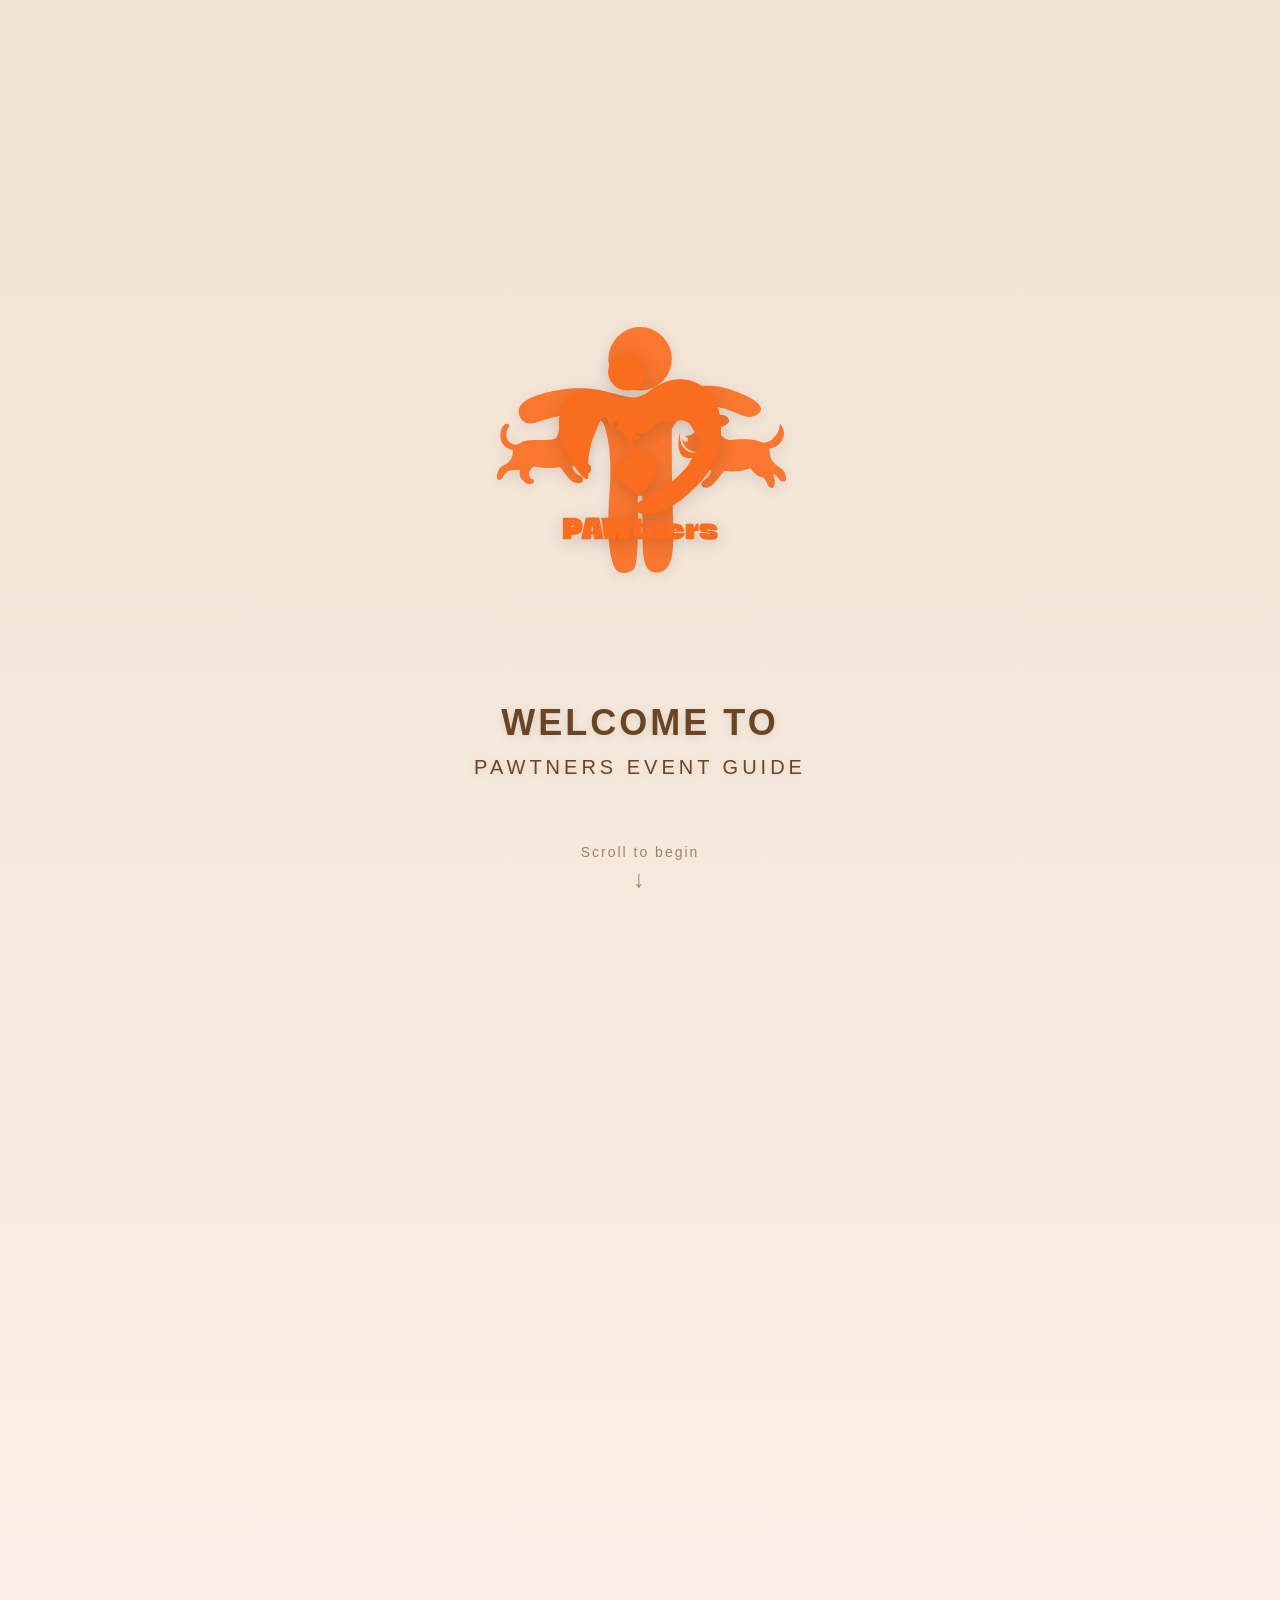
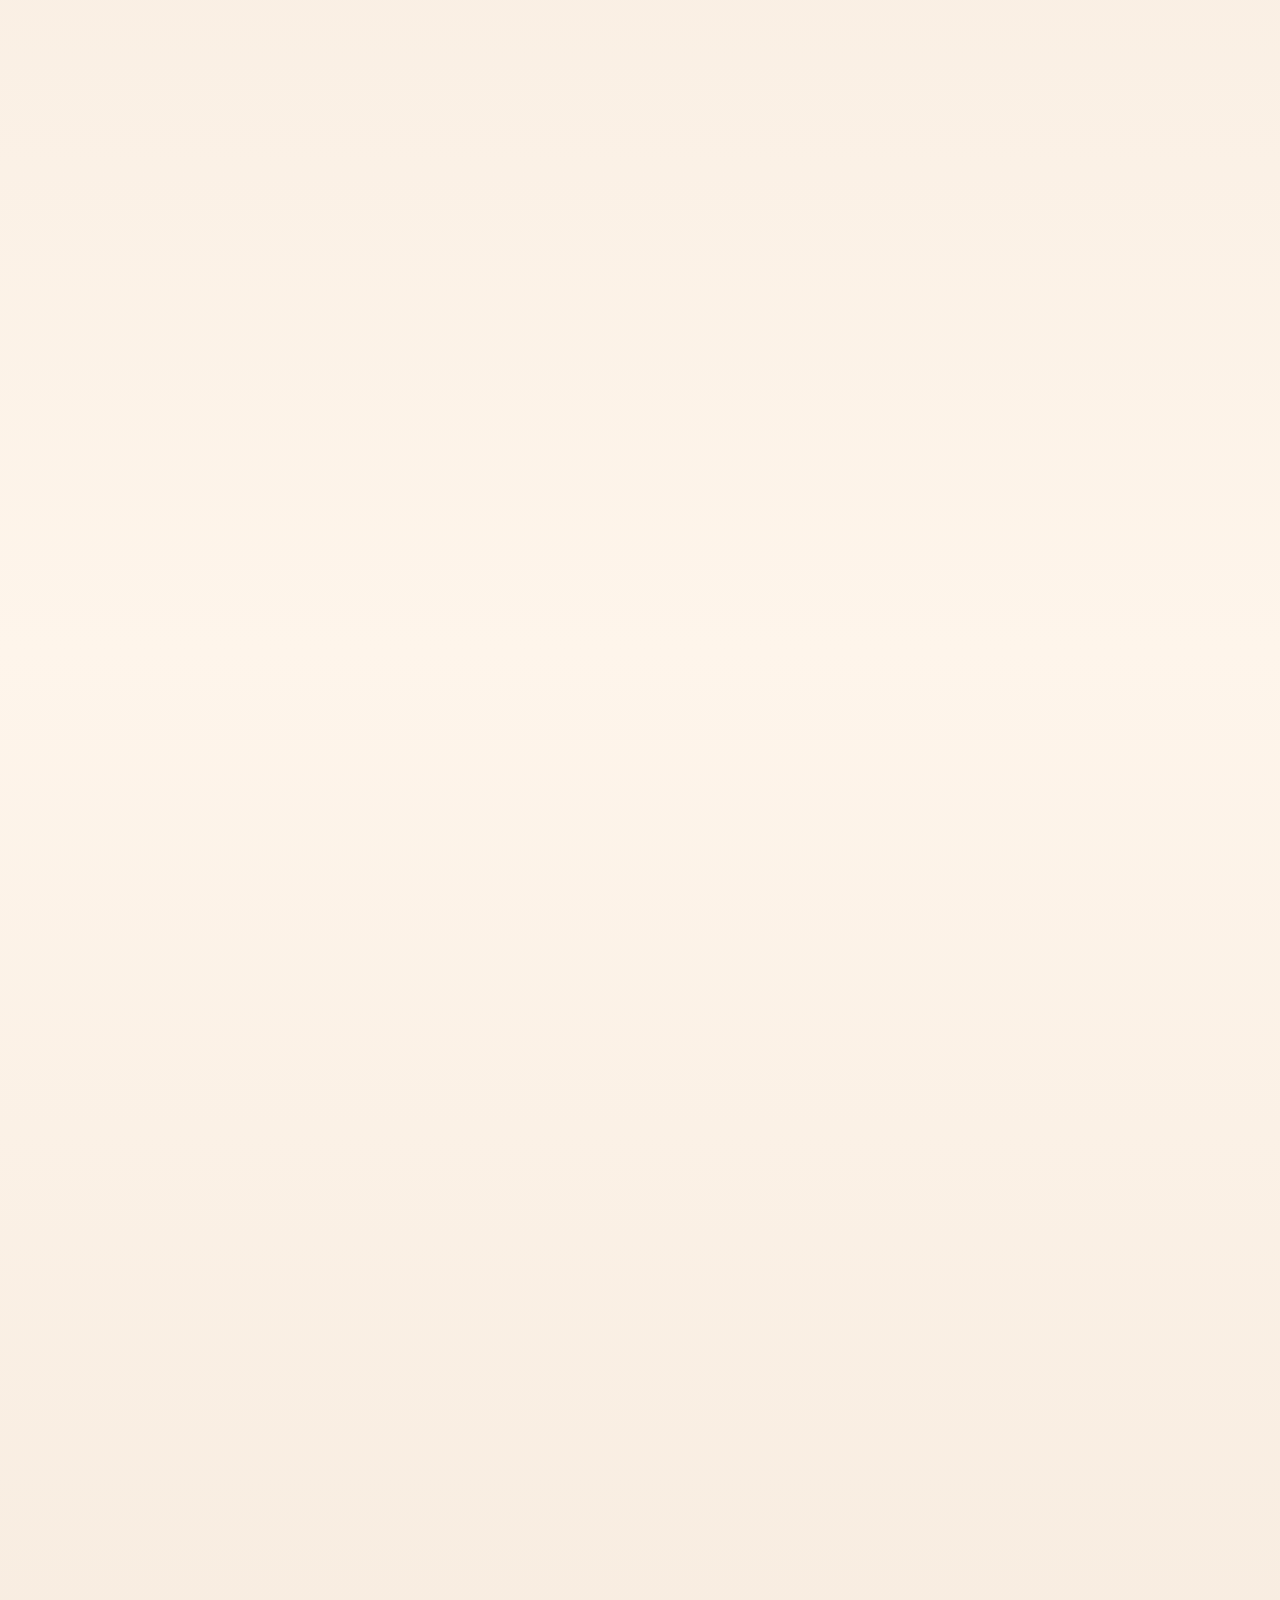
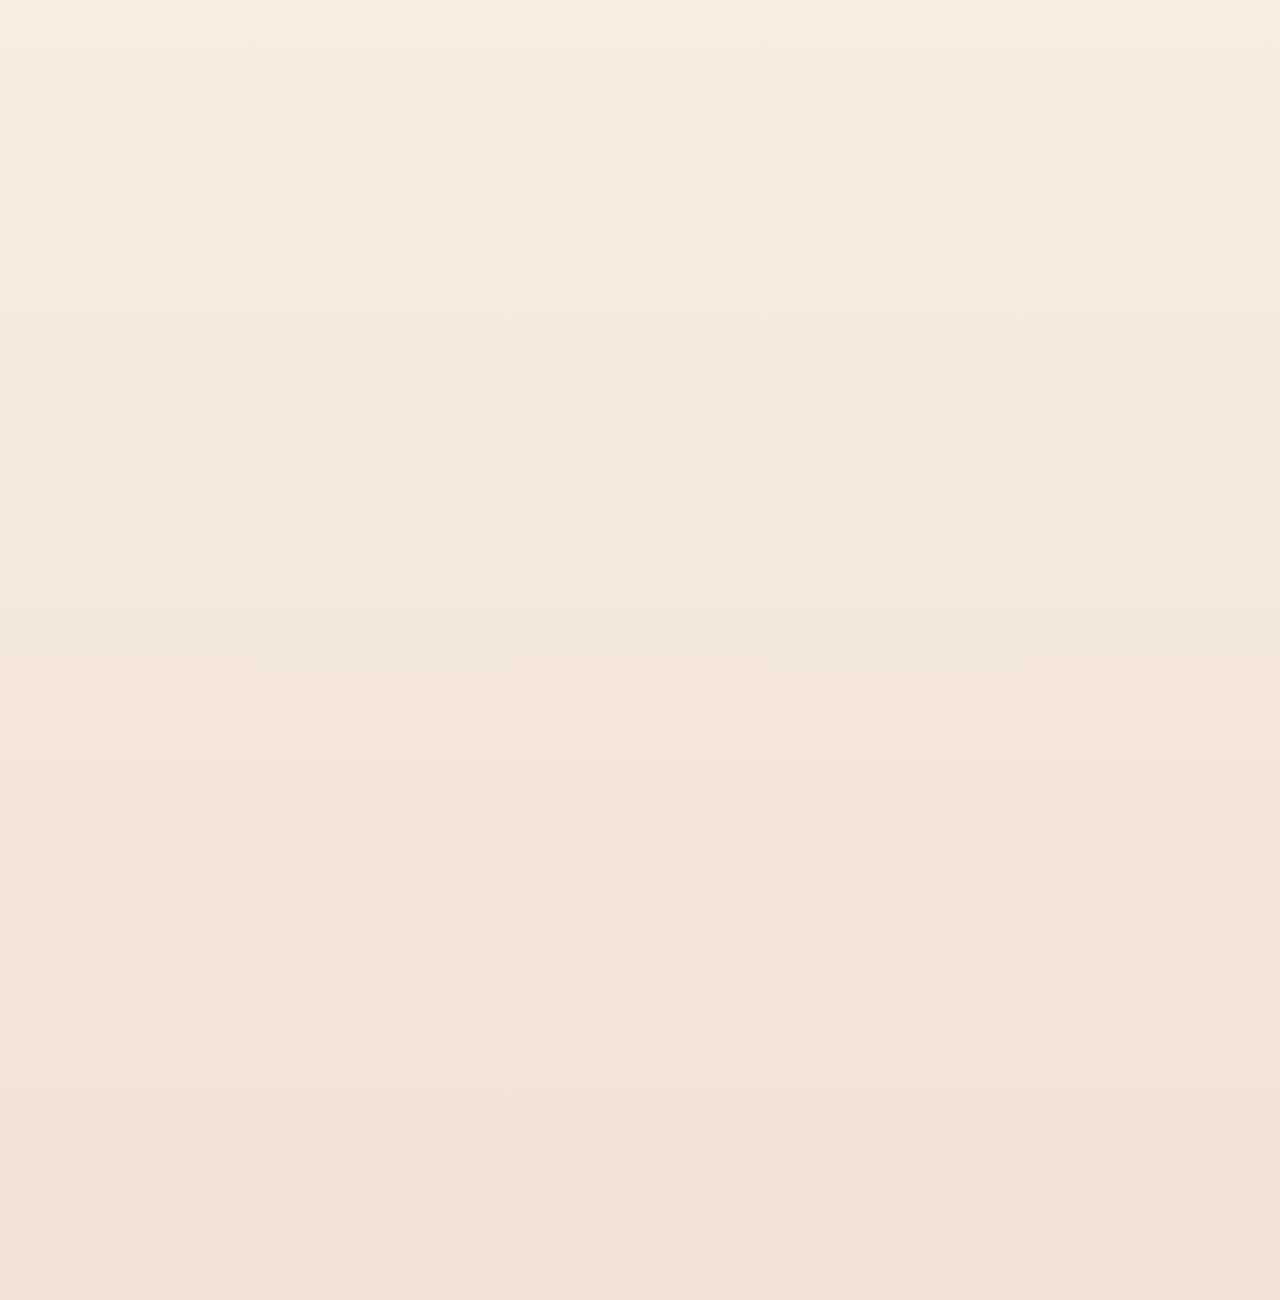
==== index.html @ 687b1f7e "initial commit" ====
<!DOCTYPE html>
<html lang="en">
<head>
<meta charset="UTF-8">
<meta name="viewport" content="width=device-width, initial-scale=1.0">
<title>Pawtners Animation</title>

<style>
    * {
        margin: 0;
        padding: 0;
        box-sizing: border-box;
    }

    body {
        height: 500vh;
        background: linear-gradient(to bottom, #f0e2d4 0%, #fef5eb 50%, #f0e2d4 100%);
        overflow-x: hidden;
        font-family: 'Arial', sans-serif;
    }

    .stage {
        position: fixed;
        top: 0;
        left: 0;
        width: 100%;
        height: 100vh;
        display: flex;
        align-items: center;
        justify-content: center;
        pointer-events: none;
    }

    .scene {
        position: relative;
        width: 100vw;
        height: 100vh;
    }

    .scene img {
        position: absolute;
        transition: all 0.3s ease-out;
        opacity: 0;
        filter: drop-shadow(0 4px 8px rgba(0,0,0,0.1));
    }

    /* Human standing */
    #humanStanding {
        width: 250px;
        left: 50%;
        top: 50%;
        transform: translate(-50%, -50%);
    }

    /* Human hugging */
    #humanHug {
        width: 250px;
        left: 50%;
        top: 50%;
        transform: translate(-50%, -50%);
    }

    /* Cat enters from left edge of screen */
    #cat {
        width: 110px;
        left: 20px;
        top: 50%;
        transform: translateY(-50%);
    }

    /* Dog enters from right edge of screen */
    #dog {
        width: 110px;
        right: 20px;
        top: 50%;
        transform: translateY(-50%);
    }

    /* Final logo */
    #logo {
        width: 300px;
        left: 50%;
        top: 50%;
        transform: translate(-50%, -50%) scale(0.3);
        opacity: 0;
        filter: drop-shadow(0 8px 16px rgba(0,0,0,0.15));
    }

    /* Welcome text */
    #welcomeText {
        position: absolute;
        left: 50%;
        top: 78%;
        transform: translateX(-50%) translateY(20px);
        text-align: center;
        opacity: 0;
        color: #6b4423;
        font-size: 36px;
        font-weight: bold;
        text-transform: uppercase;
        letter-spacing: 3px;
        white-space: nowrap;
        filter: drop-shadow(0 2px 4px rgba(0,0,0,0.1));
    }

    #welcomeText .subtitle {
        display: block;
        font-size: 20px;
        font-weight: normal;
        margin-top: 12px;
        letter-spacing: 4px;
        opacity: 0;
        transition: opacity 0.6s ease;
    }

    /* Scroll hint */
    .scroll-hint {
        position: fixed;
        bottom: 7px;
        left: 50%;
        transform: translateX(-50%);
        color: #a0826d;
        font-size: 14px;
        text-align: center;
        opacity: 0;
        animation: fadeInOut 3s ease-in-out infinite;
        pointer-events: none;
        letter-spacing: 2px;
    }

    .scroll-hint::after {
        content: '↓';
        display: block;
        font-size: 24px;
        margin-top: 5px;
        animation: bounce 2s ease-in-out infinite;
    }

    @keyframes fadeInOut {
        0%, 100% { opacity: 0; }
        50% { opacity: 0.6; }
    }

    @keyframes bounce {
        0%, 100% { transform: translateY(0); }
        50% { transform: translateY(-10px); }
    }
</style>
</head>

<body>

<div class="stage">
    <div class="scene">
        <img id="cat" src="cat-02.svg" alt="Cat">
        <img id="dog" src="dog-03.svg" alt="Dog">
        <img id="humanStanding" src="human-standing-05.svg" alt="Human standing">
        <img id="humanHug" src="human-open-arms-04.svg" alt="Human with open arms">
        <img id="logo" src="logo-heart.svg" alt="Logo">
        <div id="welcomeText">
            Welcome to
            <span class="subtitle">PAWtners Event Guide</span>
        </div>
    </div>
</div>

<div class="scroll-hint">Scroll to begin</div>

<script>
const cat = document.getElementById("cat");
const dog = document.getElementById("dog");
const humanStanding = document.getElementById("humanStanding");
const humanHug = document.getElementById("humanHug");
const logo = document.getElementById("logo");
const welcomeText = document.getElementById("welcomeText");
const subtitle = welcomeText.querySelector('.subtitle');
const scrollHint = document.querySelector('.scroll-hint');

// Smooth easing functions
function easeOutQuart(t) {
    return 1 - Math.pow(1 - t, 4);
}

function easeInOutCubic(t) {
    return t < 0.5 ? 4 * t * t * t : 1 - Math.pow(-2 * t + 2, 3) / 2;
}

function easeOutCubic(t) {
    return 1 - Math.pow(1 - t, 3);
}

function animate() {
    const totalScroll = document.body.scrollHeight - window.innerHeight;
    const scroll = window.scrollY / totalScroll;
    const p = Math.min(scroll * 100, 100);

    // Hide scroll hint after scrolling starts
    if (p > 2) {
        scrollHint.style.opacity = '0';
    } else {
        scrollHint.style.opacity = '1';
    }

    /* Phase 1 — Human appears with gentle fade (0–15%) */
    if (p <= 15) {
        let t = easeInOutCubic(p / 15);
        humanStanding.style.opacity = t;
        humanStanding.style.transform = `translate(-50%, -50%) scale(${0.8 + (t * 0.2)})`;
    }

    /* Phase 2 — Human stays standing, pets appear and start running (15–25%) */
    if (p >= 15 && p <= 25) {
        let t = easeOutCubic((p - 15) / 10);
        let fadeT = Math.min((p - 15) / 4, 1);

        humanStanding.style.opacity = 1;
        humanStanding.style.transform = 'translate(-50%, -50%) scale(1)';
        
        cat.style.opacity = fadeT;
        dog.style.opacity = fadeT;

        // Calculate center position
        let centerX = window.innerWidth / 2;
        
        // Pets start at screen edges and begin moving
        let catStartPos = 20;
        let dogStartPos = 20;
        
        let catTargetPos = centerX - 150;
        let dogTargetPos = centerX - 150;
        
        let catPos = catStartPos + (t * (catTargetPos - catStartPos) * 0.3); // Move 30% of the way
        let dogPos = dogStartPos + (t * (dogTargetPos - dogStartPos) * 0.3);
        
        cat.style.left = `${catPos}px`;
        dog.style.right = `${dogPos}px`;
    }

    /* Phase 3 — Human transitions to hug pose while pets continue (25–35%) */
    if (p >= 25 && p <= 35) {
        let hugT = easeInOutCubic((p - 25) / 10);
        let moveT = easeOutCubic((p - 15) / 20); // Continue from phase 2

        // Human crossfades to hug pose
        humanStanding.style.opacity = 1 - hugT;
        humanHug.style.opacity = hugT;
        humanHug.style.transform = `translate(-50%, -50%) scale(${0.95 + (hugT * 0.05)})`;
        
        cat.style.opacity = 1;
        dog.style.opacity = 1;

        // Calculate center position
        let centerX = window.innerWidth / 2;
        
        let catStartPos = 20;
        let dogStartPos = 20;
        
        let catTargetPos = centerX - 150;
        let dogTargetPos = centerX - 150;
        
        let catPos = catStartPos + (moveT * (catTargetPos - catStartPos) * 0.7);
        let dogPos = dogStartPos + (moveT * (dogTargetPos - dogStartPos) * 0.7);
        
        cat.style.left = `${catPos}px`;
        dog.style.right = `${dogPos}px`;
    }

    /* Phase 4 — Pets finish reaching human (35–55%) */
    if (p >= 35 && p <= 55) {
        let t = easeOutCubic((p - 15) / 40); // Smooth completion

        humanStanding.style.opacity = 0;
        humanHug.style.opacity = 1;
        humanHug.style.transform = 'translate(-50%, -50%) scale(1)';
        
        cat.style.opacity = 1;
        dog.style.opacity = 1;

        // Calculate center position
        let centerX = window.innerWidth / 2;
        
        let catStartPos = 20;
        let dogStartPos = 20;
        
        let catTargetPos = centerX - 150;
        let dogTargetPos = centerX - 150;
        
        let catPos = catStartPos + (t * (catTargetPos - catStartPos));
        let dogPos = dogStartPos + (t * (dogTargetPos - dogStartPos));
        
        cat.style.left = `${catPos}px`;
        dog.style.right = `${dogPos}px`;
    }

    /* Phase 4 — Moment they touch, logo starts fading in (55–70%) */
    if (p >= 55 && p <= 70) {
        let centerX = window.innerWidth / 2;
        let logoT = (p - 55) / 15; // Logo fade progress
        
        humanHug.style.opacity = 1;
        cat.style.opacity = 1;
        dog.style.opacity = 1;
        cat.style.left = `${centerX - 150}px`;
        dog.style.right = `${centerX - 150}px`;
        
        // Logo begins to fade in at the exact moment they meet
        logo.style.opacity = logoT * 0.5; // Start appearing gently
        logo.style.transform = `translate(-50%, -50%) scale(${0.3 + (logoT * 0.2)})`;
    }

    /* Phase 5 — Everyone fades out as logo becomes prominent (70–88%) */
    if (p >= 70 && p <= 88) {
        let t = easeInOutCubic((p - 70) / 18);
        let centerX = window.innerWidth / 2;

        // Characters fade out
        humanHug.style.opacity = 1 - t;
        cat.style.opacity = 1 - t;
        dog.style.opacity = 1 - t;
        
        cat.style.left = `${centerX - 150}px`;
        dog.style.right = `${centerX - 150}px`;

        // Logo continues to grow and become fully visible
        logo.style.opacity = 0.5 + (t * 0.5);
        logo.style.transform = `translate(-50%, -50%) scale(${0.5 + (t * 0.5)})`;
    }

    /* Phase 6 — Logo holds (88–92%) */
    if (p >= 88 && p <= 92) {
        humanHug.style.opacity = 0;
        cat.style.opacity = 0;
        dog.style.opacity = 0;
        logo.style.opacity = 1;
        logo.style.transform = 'translate(-50%, -50%) scale(1)';
    }

    /* Phase 7 — Welcome text appears (92–98%) */
    if (p >= 92 && p <= 98) {
        let t = easeOutQuart((p - 92) / 6);

        logo.style.opacity = 1;
        welcomeText.style.opacity = t;
        welcomeText.style.transform = `translateX(-50%) translateY(${20 - (t * 20)}px)`;
        
        // Subtitle appears slightly after
        if (p >= 94) {
            let subT = Math.min((p - 94) / 4, 1);
            subtitle.style.opacity = subT;
        }
    }

    /* Phase 8 — Hold welcome screen (98–100%) */
    if (p >= 98) {
        logo.style.opacity = 1;
        welcomeText.style.opacity = 1;
        welcomeText.style.transform = 'translateX(-50%) translateY(0)';
        subtitle.style.opacity = 1;

        /* Auto redirect after reaching the end */
        if (p >= 99.8 && !window.redirectScheduled) {
            window.redirectScheduled = true;
            setTimeout(() => {
                document.body.style.transition = 'opacity 0.8s ease';
                document.body.style.opacity = '0';
                setTimeout(() => {
                    window.location.href = "main.html";
                }, 800);
            }, 3000); // Wait 3 seconds before redirect
        }
    }
}

// Smooth scroll with requestAnimationFrame
let ticking = false;
window.addEventListener("scroll", () => {
    if (!ticking) {
        window.requestAnimationFrame(() => {
            animate();
            ticking = false;
        });
        ticking = true;
    }
});

animate();
</script>

</body>
</html>
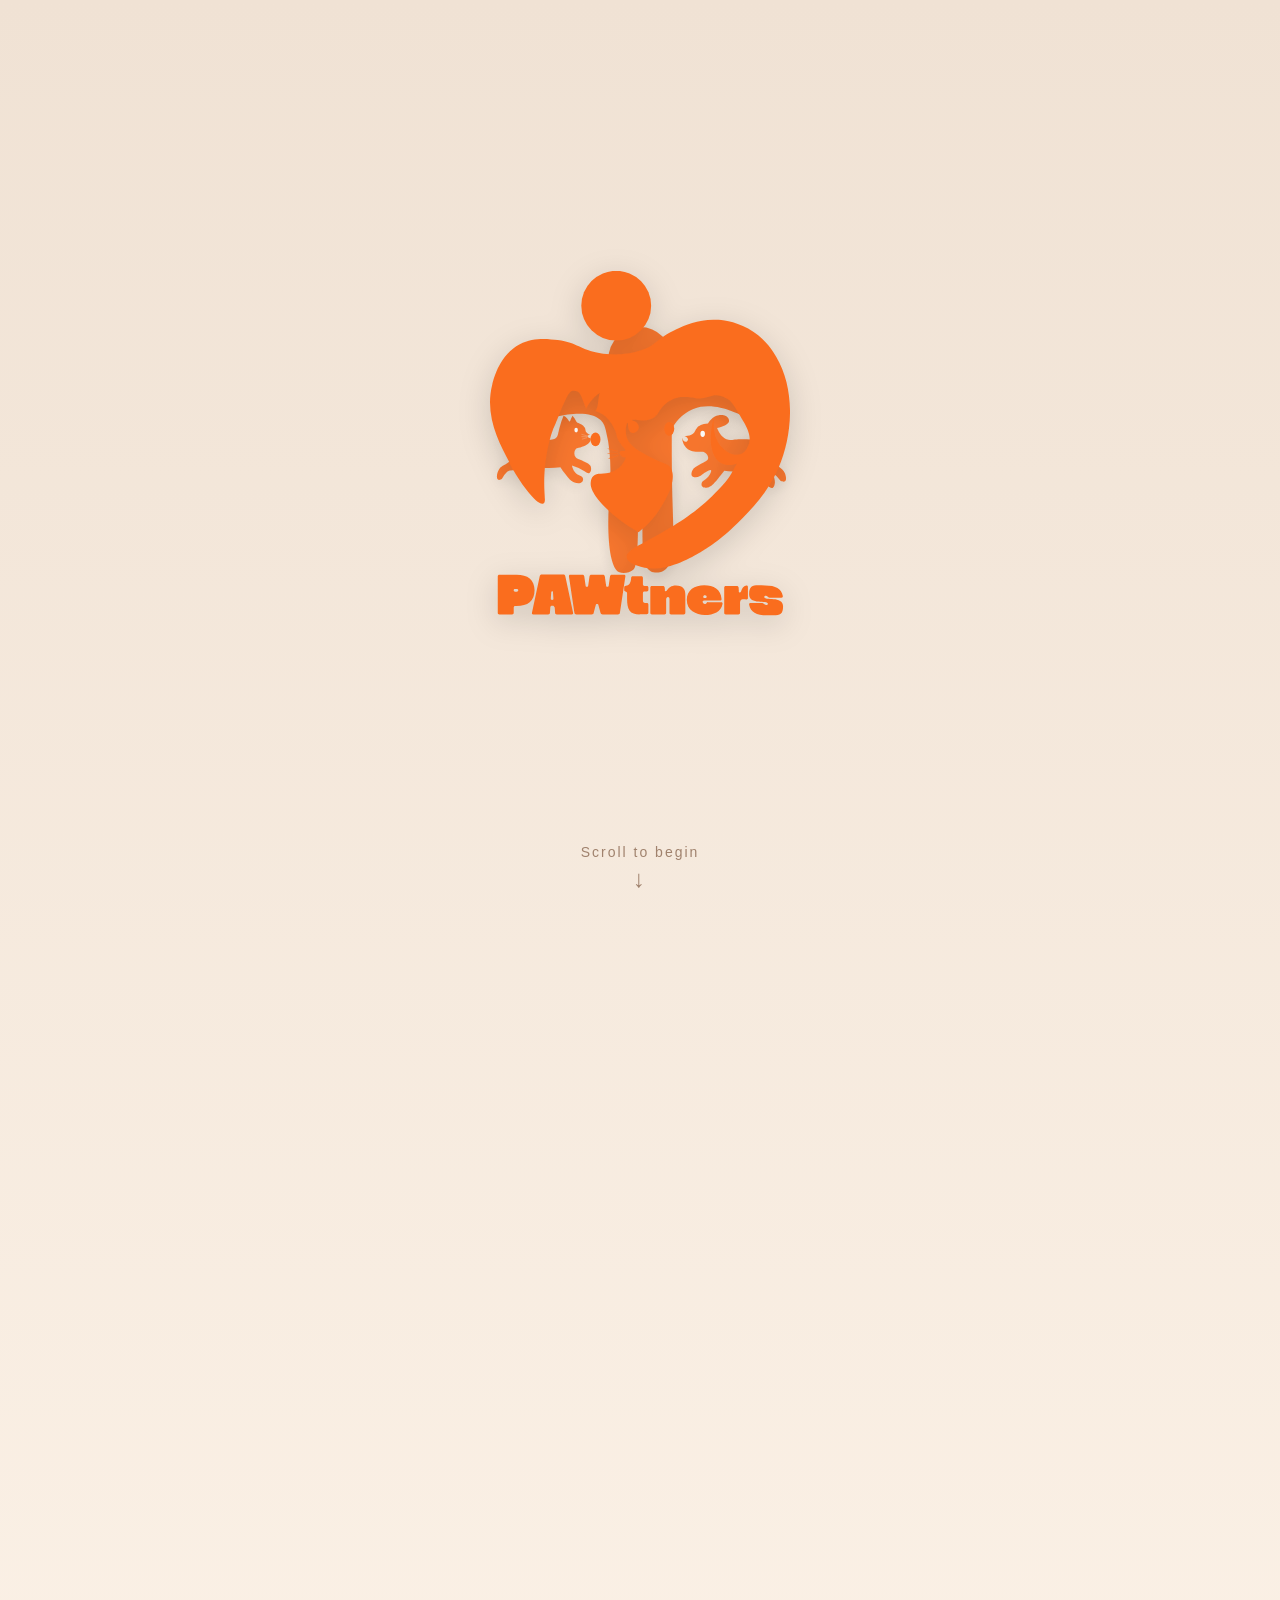
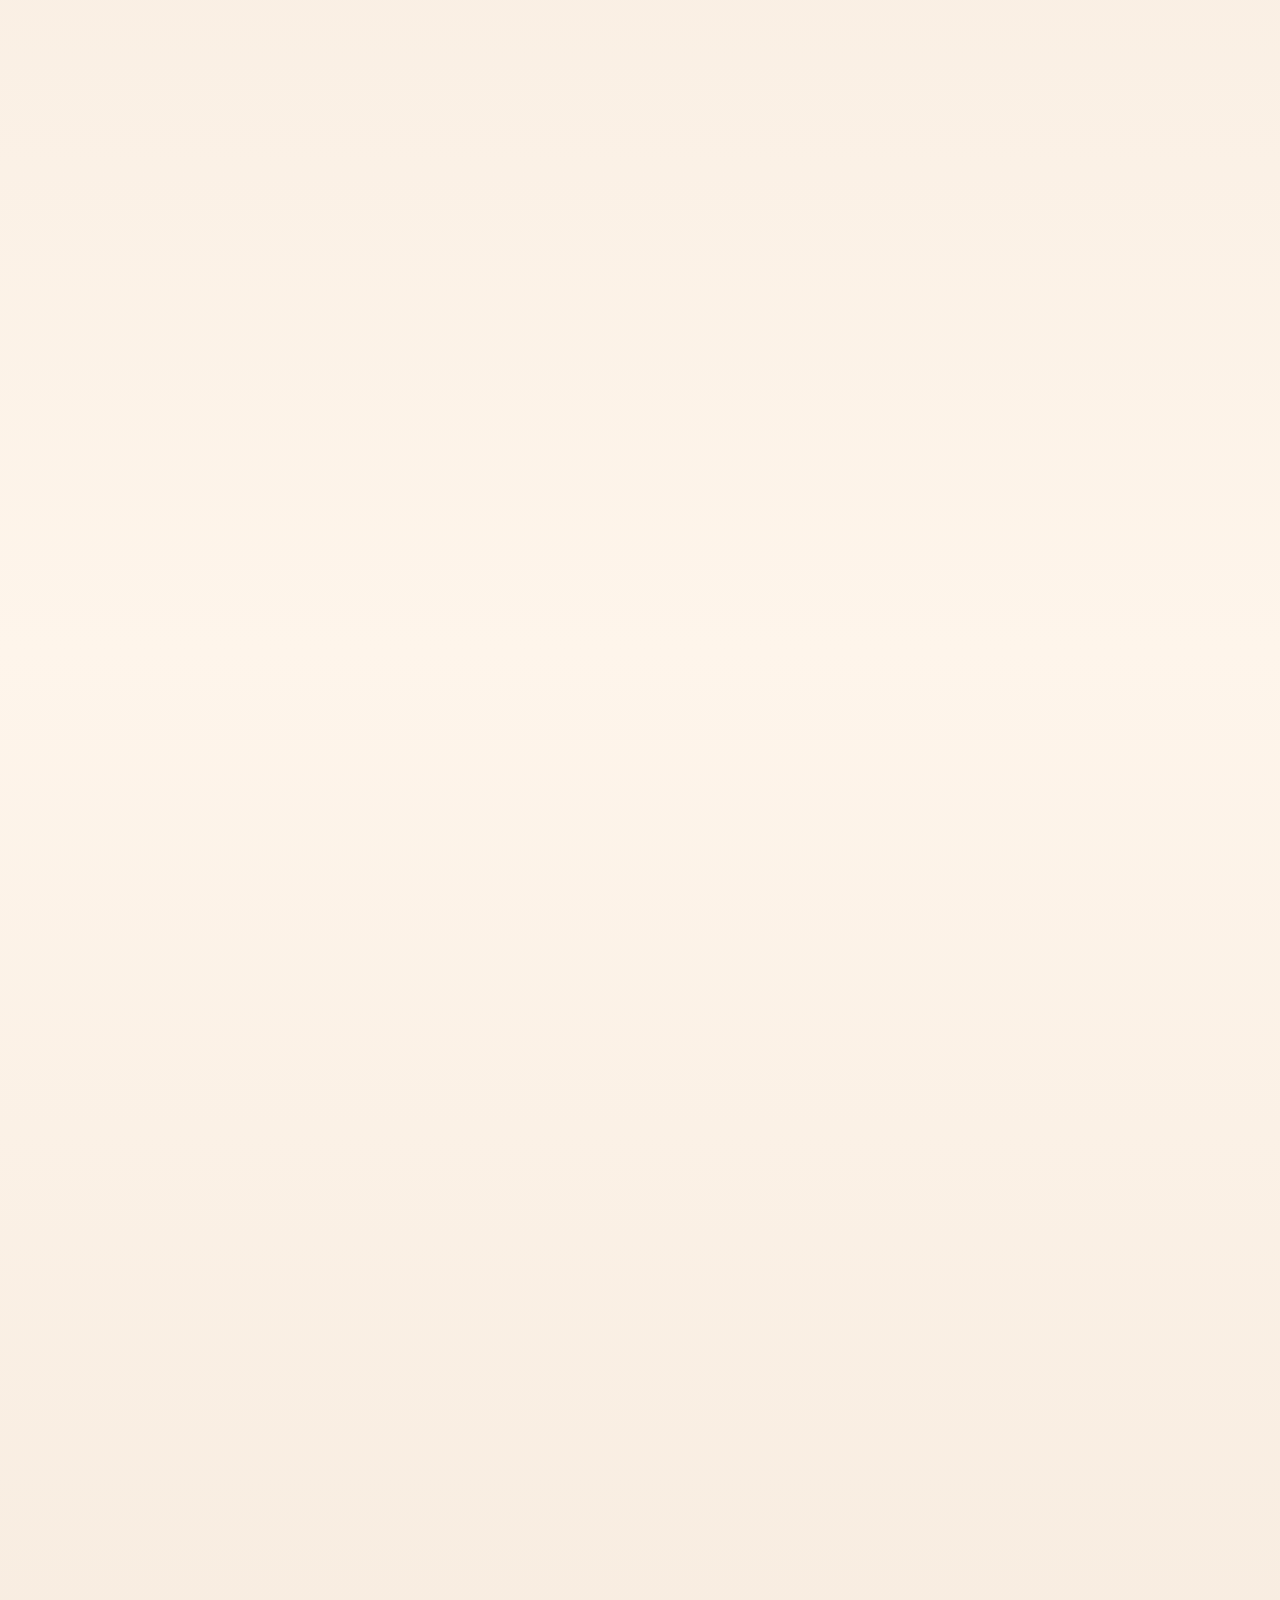
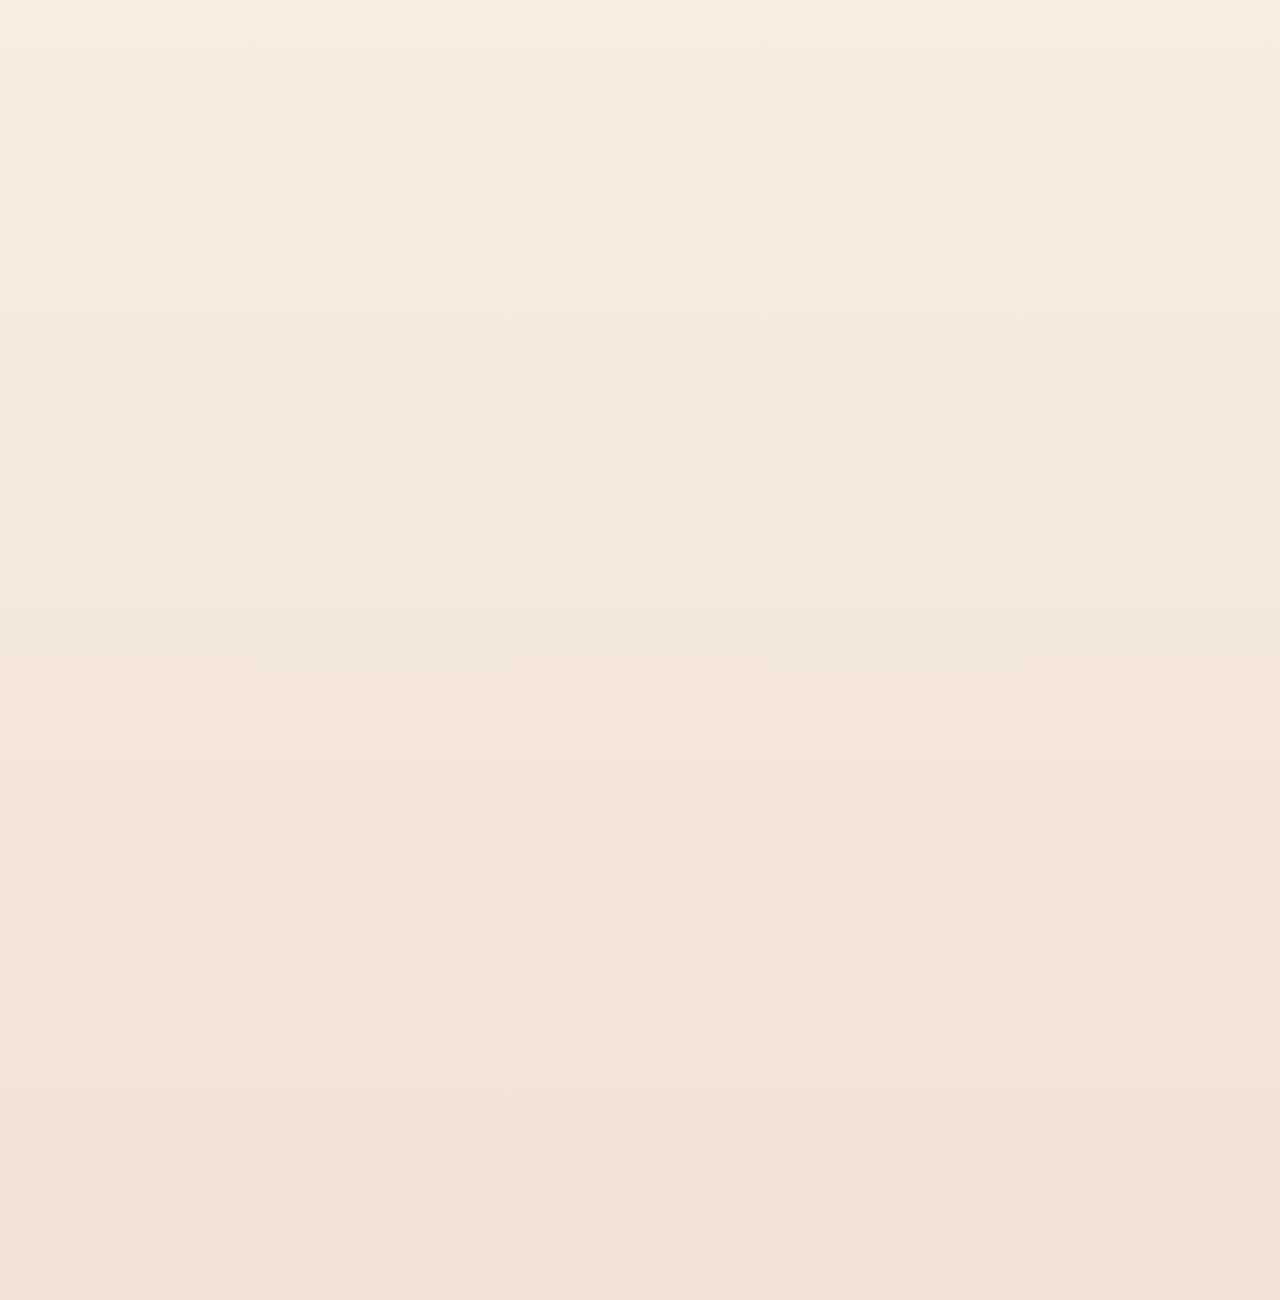
==== commit accc267e: "progress" ====
--- a/index.html
+++ b/index.html
@@ -3,7 +3,7 @@
 <head>
 <meta charset="UTF-8">
 <meta name="viewport" content="width=device-width, initial-scale=1.0">
-<title>Pawtners Animation</title>
+<title>Pawtners</title>
 
 <style>
     * {
@@ -84,33 +84,6 @@
         transform: translate(-50%, -50%) scale(0.3);
         opacity: 0;
         filter: drop-shadow(0 8px 16px rgba(0,0,0,0.15));
-    }
-
-    /* Welcome text */
-    #welcomeText {
-        position: absolute;
-        left: 50%;
-        top: 78%;
-        transform: translateX(-50%) translateY(20px);
-        text-align: center;
-        opacity: 0;
-        color: #6b4423;
-        font-size: 36px;
-        font-weight: bold;
-        text-transform: uppercase;
-        letter-spacing: 3px;
-        white-space: nowrap;
-        filter: drop-shadow(0 2px 4px rgba(0,0,0,0.1));
-    }
-
-    #welcomeText .subtitle {
-        display: block;
-        font-size: 20px;
-        font-weight: normal;
-        margin-top: 12px;
-        letter-spacing: 4px;
-        opacity: 0;
-        transition: opacity 0.6s ease;
     }
 
     /* Scroll hint */
@@ -157,10 +130,6 @@
         <img id="humanStanding" src="human-standing-05.svg" alt="Human standing">
         <img id="humanHug" src="human-open-arms-04.svg" alt="Human with open arms">
         <img id="logo" src="logo-heart.svg" alt="Logo">
-        <div id="welcomeText">
-            Welcome to
-            <span class="subtitle">PAWtners Event Guide</span>
-        </div>
     </div>
 </div>
 
@@ -172,8 +141,6 @@
 const humanStanding = document.getElementById("humanStanding");
 const humanHug = document.getElementById("humanHug");
 const logo = document.getElementById("logo");
-const welcomeText = document.getElementById("welcomeText");
-const subtitle = welcomeText.querySelector('.subtitle');
 const scrollHint = document.querySelector('.scroll-hint');
 
 // Smooth easing functions
@@ -335,27 +302,10 @@
         logo.style.transform = 'translate(-50%, -50%) scale(1)';
     }
 
-    /* Phase 7 — Welcome text appears (92–98%) */
-    if (p >= 92 && p <= 98) {
-        let t = easeOutQuart((p - 92) / 6);
-
+    /* Phase 7 — Hold logo (92–100%) */
+    if (p >= 92) {
         logo.style.opacity = 1;
-        welcomeText.style.opacity = t;
-        welcomeText.style.transform = `translateX(-50%) translateY(${20 - (t * 20)}px)`;
-        
-        // Subtitle appears slightly after
-        if (p >= 94) {
-            let subT = Math.min((p - 94) / 4, 1);
-            subtitle.style.opacity = subT;
-        }
-    }
-
-    /* Phase 8 — Hold welcome screen (98–100%) */
-    if (p >= 98) {
-        logo.style.opacity = 1;
-        welcomeText.style.opacity = 1;
-        welcomeText.style.transform = 'translateX(-50%) translateY(0)';
-        subtitle.style.opacity = 1;
+        logo.style.transform = 'translate(-50%, -50%) scale(1)';
 
         /* Auto redirect after reaching the end */
         if (p >= 99.8 && !window.redirectScheduled) {
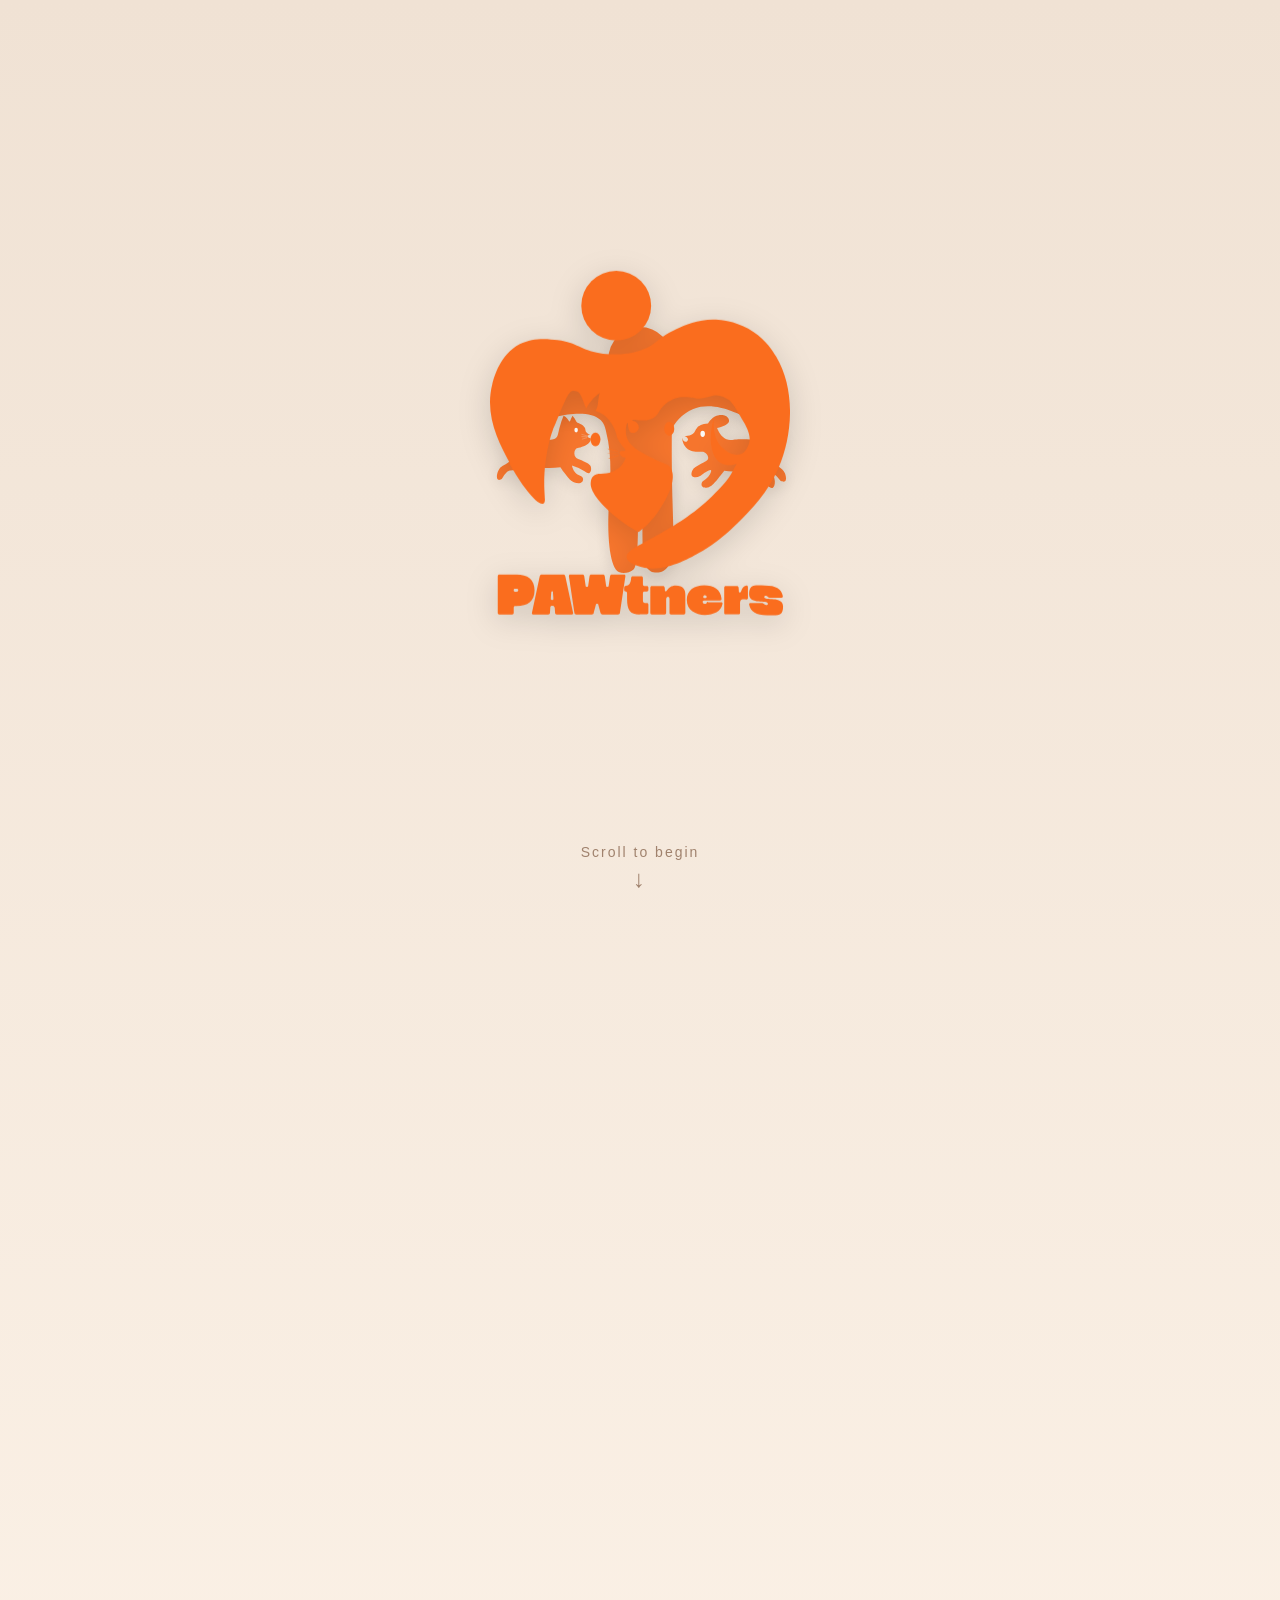
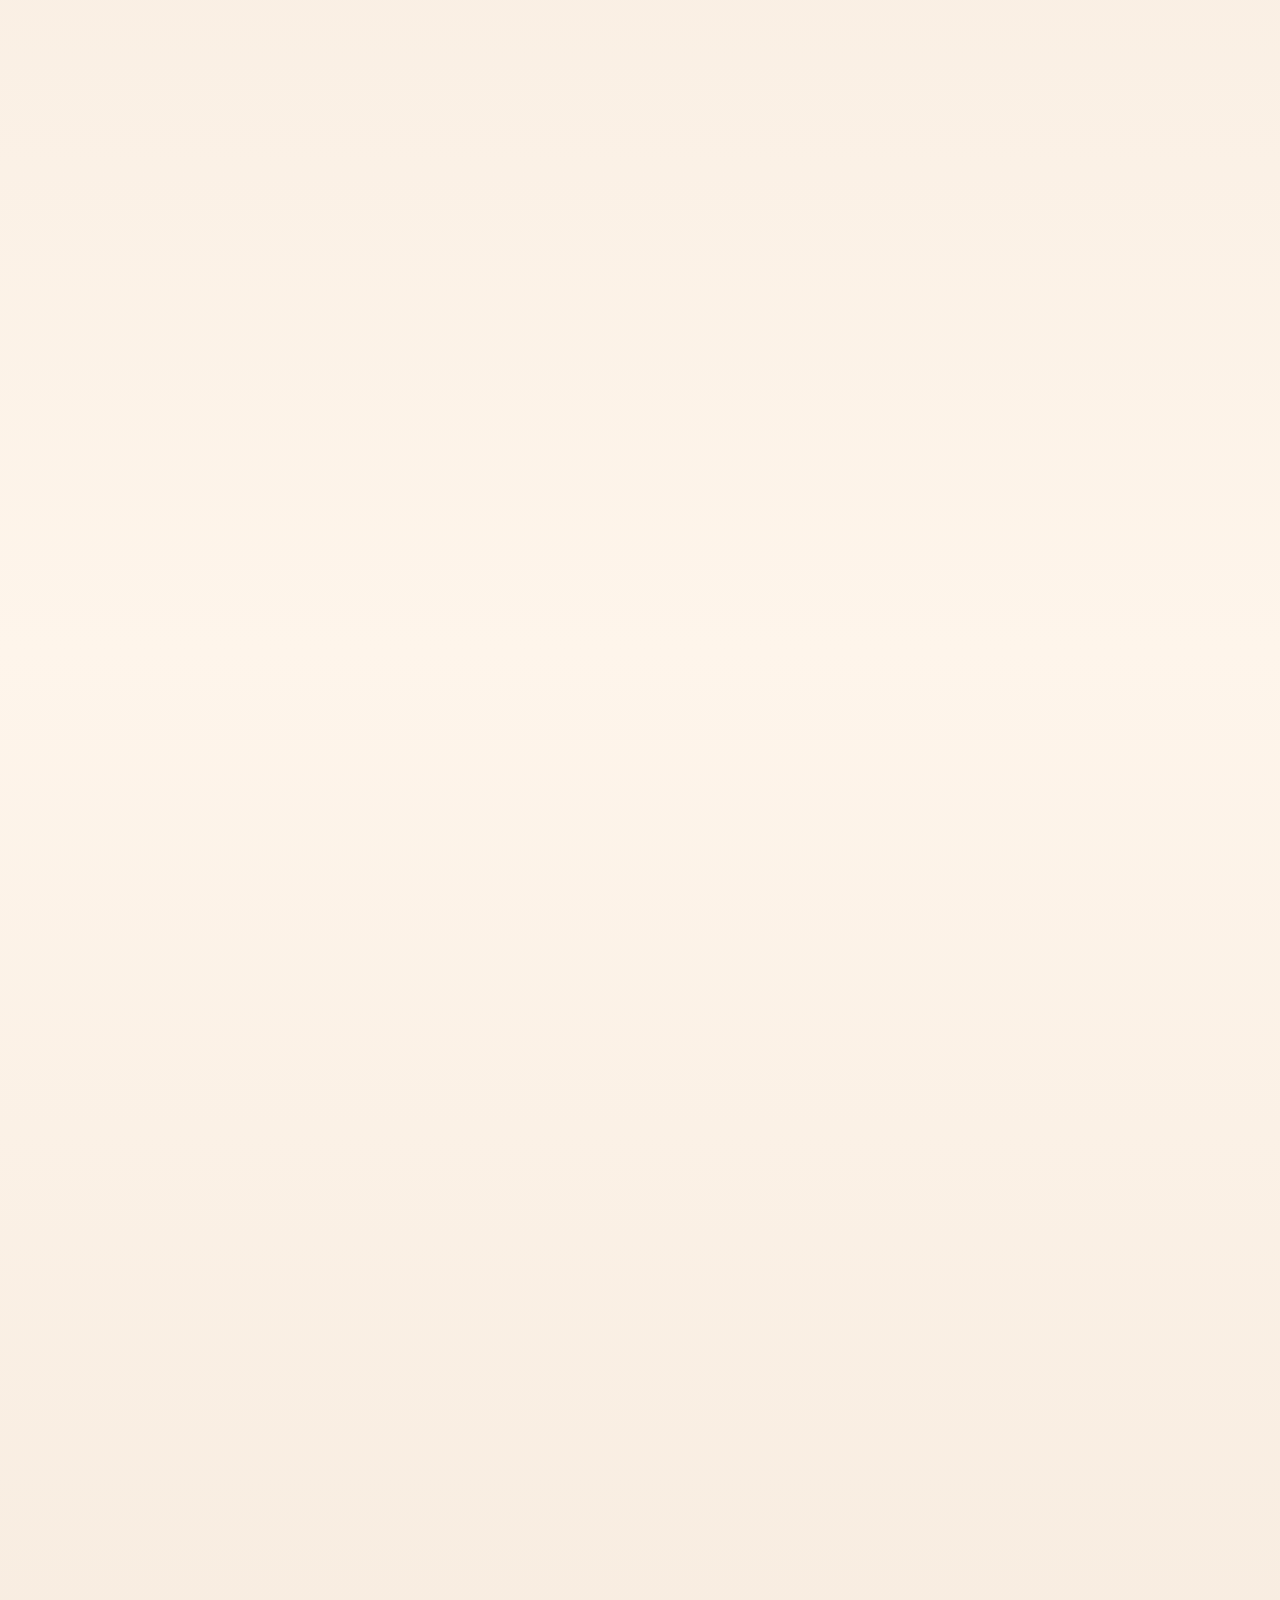
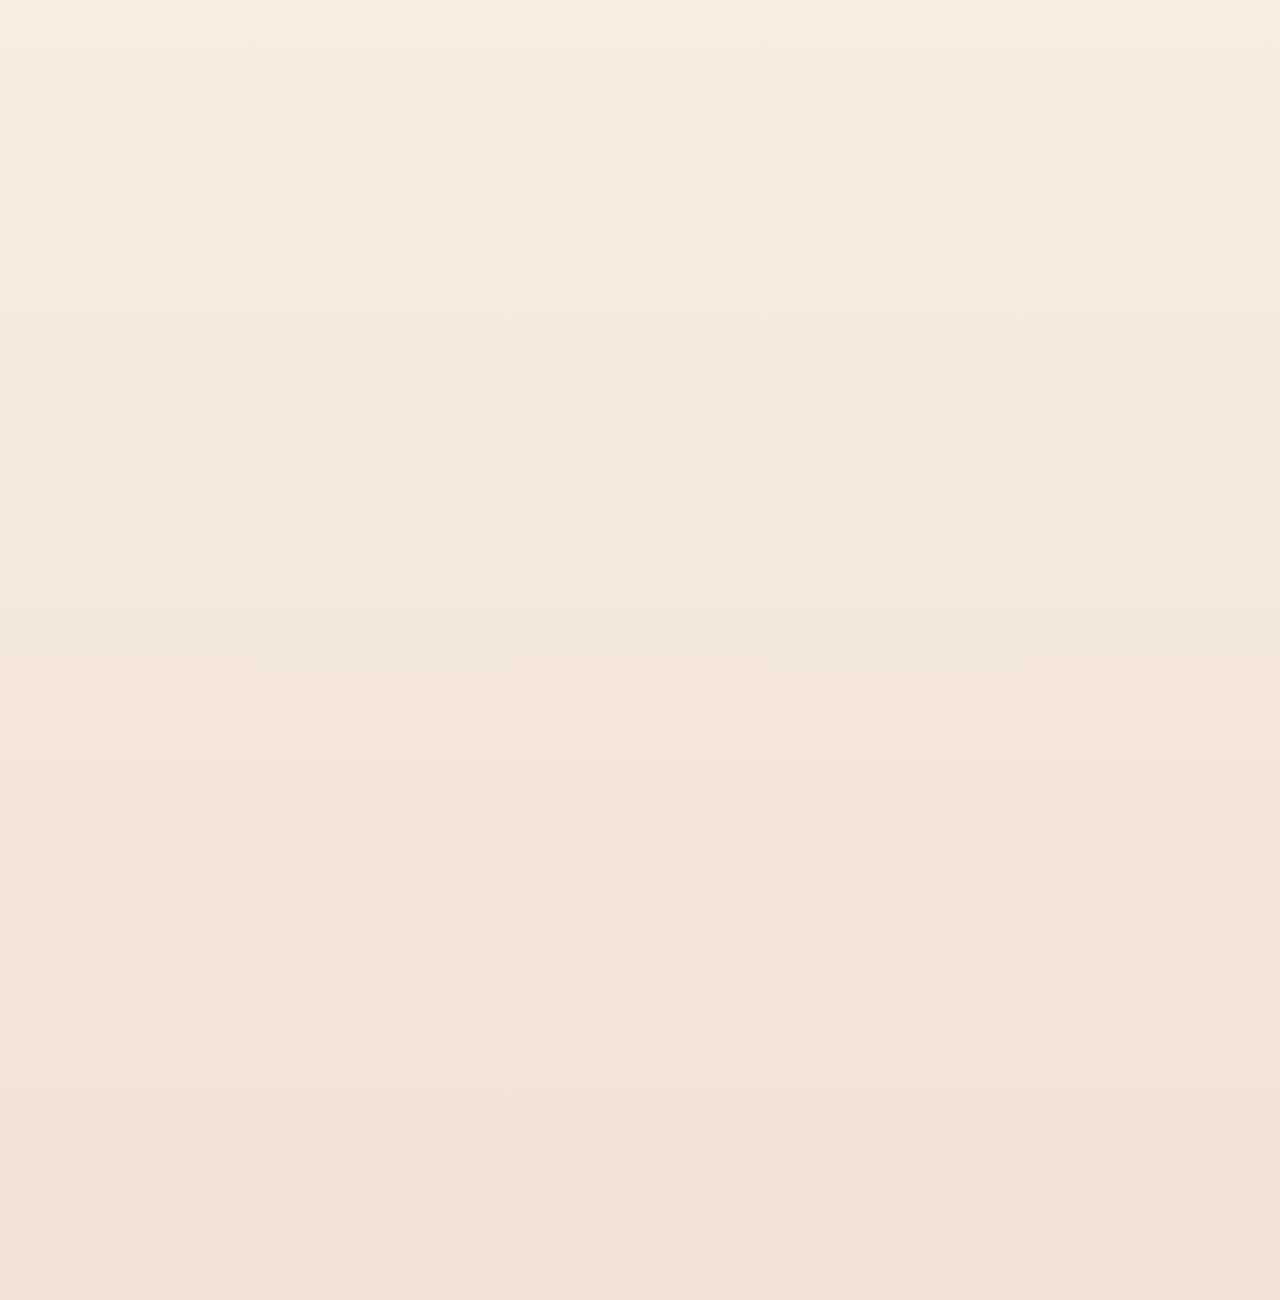
==== commit 439a13c6: "bug fix" ====
--- a/index.html
+++ b/index.html
@@ -12,11 +12,26 @@
         box-sizing: border-box;
     }
 
+    html {
+        scrollbar-width: none; /* Firefox */
+        -ms-overflow-style: none; /* IE and Edge */
+    }
+
+    html::-webkit-scrollbar {
+        display: none; /* Chrome, Safari, Opera */
+    }
+
     body {
         height: 500vh;
         background: linear-gradient(to bottom, #f0e2d4 0%, #fef5eb 50%, #f0e2d4 100%);
         overflow-x: hidden;
         font-family: 'Arial', sans-serif;
+        scrollbar-width: none; /* Firefox */
+        -ms-overflow-style: none; /* IE and Edge */
+    }
+
+    body::-webkit-scrollbar {
+        display: none; /* Chrome, Safari, Opera */
     }
 
     .stage {
@@ -39,9 +54,9 @@
 
     .scene img {
         position: absolute;
-        transition: all 0.3s ease-out;
         opacity: 0;
         filter: drop-shadow(0 4px 8px rgba(0,0,0,0.1));
+        will-change: transform, opacity;
     }
 
     /* Human standing */
@@ -63,7 +78,7 @@
     /* Cat enters from left edge of screen */
     #cat {
         width: 110px;
-        left: 20px;
+        left: 0;
         top: 50%;
         transform: translateY(-50%);
     }
@@ -71,7 +86,7 @@
     /* Dog enters from right edge of screen */
     #dog {
         width: 110px;
-        right: 20px;
+        right: 0;
         top: 50%;
         transform: translateY(-50%);
     }
@@ -118,6 +133,79 @@
         0%, 100% { transform: translateY(0); }
         50% { transform: translateY(-10px); }
     }
+
+    /* Tablet Responsive */
+    @media (max-width: 1024px) {
+        #humanStanding,
+        #humanHug {
+            width: 200px;
+        }
+
+        #cat,
+        #dog {
+            width: 90px;
+        }
+
+        #logo {
+            width: 250px;
+        }
+    }
+
+    /* Mobile Responsive */
+    @media (max-width: 768px) {
+        body {
+            height: 400vh; /* Shorter scroll on mobile */
+        }
+
+        #humanStanding,
+        #humanHug {
+            width: 160px;
+        }
+
+        #cat,
+        #dog {
+            width: 75px;
+        }
+
+        #logo {
+            width: 200px;
+        }
+
+        .scroll-hint {
+            font-size: 12px;
+            bottom: 15px;
+        }
+
+        .scroll-hint::after {
+            font-size: 20px;
+        }
+    }
+
+    /* Small Mobile */
+    @media (max-width: 480px) {
+        body {
+            height: 350vh; /* Even shorter for small screens */
+        }
+
+        #humanStanding,
+        #humanHug {
+            width: 130px;
+        }
+
+        #cat,
+        #dog {
+            width: 60px;
+        }
+
+        #logo {
+            width: 160px;
+        }
+
+        .scroll-hint {
+            font-size: 11px;
+            bottom: 20px;
+        }
+    }
 </style>
 </head>
 
@@ -143,6 +231,10 @@
 const logo = document.getElementById("logo");
 const scrollHint = document.querySelector('.scroll-hint');
 
+// Detect mobile for adjusted animations
+const isMobile = window.innerWidth <= 768;
+const isSmallMobile = window.innerWidth <= 480;
+
 // Smooth easing functions
 function easeOutQuart(t) {
     return 1 - Math.pow(1 - t, 4);
@@ -168,6 +260,14 @@
         scrollHint.style.opacity = '1';
     }
 
+    // Calculate center position
+    const centerX = window.innerWidth / 2;
+    
+    // Adjust distances based on screen size
+    let petOffset = 150;
+    if (isMobile) petOffset = 100;
+    if (isSmallMobile) petOffset = 75;
+
     /* Phase 1 — Human appears with gentle fade (0–15%) */
     if (p <= 15) {
         let t = easeInOutCubic(p / 15);
@@ -186,17 +286,14 @@
         cat.style.opacity = fadeT;
         dog.style.opacity = fadeT;
 
-        // Calculate center position
-        let centerX = window.innerWidth / 2;
-        
         // Pets start at screen edges and begin moving
-        let catStartPos = 20;
-        let dogStartPos = 20;
-        
-        let catTargetPos = centerX - 150;
-        let dogTargetPos = centerX - 150;
-        
-        let catPos = catStartPos + (t * (catTargetPos - catStartPos) * 0.3); // Move 30% of the way
+        let catStartPos = isMobile ? 10 : 20;
+        let dogStartPos = isMobile ? 10 : 20;
+        
+        let catTargetPos = centerX - petOffset;
+        let dogTargetPos = centerX - petOffset;
+        
+        let catPos = catStartPos + (t * (catTargetPos - catStartPos) * 0.3);
         let dogPos = dogStartPos + (t * (dogTargetPos - dogStartPos) * 0.3);
         
         cat.style.left = `${catPos}px`;
@@ -206,7 +303,7 @@
     /* Phase 3 — Human transitions to hug pose while pets continue (25–35%) */
     if (p >= 25 && p <= 35) {
         let hugT = easeInOutCubic((p - 25) / 10);
-        let moveT = easeOutCubic((p - 15) / 20); // Continue from phase 2
+        let moveT = easeOutCubic((p - 15) / 20);
 
         // Human crossfades to hug pose
         humanStanding.style.opacity = 1 - hugT;
@@ -216,14 +313,11 @@
         cat.style.opacity = 1;
         dog.style.opacity = 1;
 
-        // Calculate center position
-        let centerX = window.innerWidth / 2;
-        
-        let catStartPos = 20;
-        let dogStartPos = 20;
-        
-        let catTargetPos = centerX - 150;
-        let dogTargetPos = centerX - 150;
+        let catStartPos = isMobile ? 10 : 20;
+        let dogStartPos = isMobile ? 10 : 20;
+        
+        let catTargetPos = centerX - petOffset;
+        let dogTargetPos = centerX - petOffset;
         
         let catPos = catStartPos + (moveT * (catTargetPos - catStartPos) * 0.7);
         let dogPos = dogStartPos + (moveT * (dogTargetPos - dogStartPos) * 0.7);
@@ -234,7 +328,7 @@
 
     /* Phase 4 — Pets finish reaching human (35–55%) */
     if (p >= 35 && p <= 55) {
-        let t = easeOutCubic((p - 15) / 40); // Smooth completion
+        let t = easeOutCubic((p - 15) / 40);
 
         humanStanding.style.opacity = 0;
         humanHug.style.opacity = 1;
@@ -243,14 +337,11 @@
         cat.style.opacity = 1;
         dog.style.opacity = 1;
 
-        // Calculate center position
-        let centerX = window.innerWidth / 2;
-        
-        let catStartPos = 20;
-        let dogStartPos = 20;
-        
-        let catTargetPos = centerX - 150;
-        let dogTargetPos = centerX - 150;
+        let catStartPos = isMobile ? 10 : 20;
+        let dogStartPos = isMobile ? 10 : 20;
+        
+        let catTargetPos = centerX - petOffset;
+        let dogTargetPos = centerX - petOffset;
         
         let catPos = catStartPos + (t * (catTargetPos - catStartPos));
         let dogPos = dogStartPos + (t * (dogTargetPos - dogStartPos));
@@ -259,41 +350,36 @@
         dog.style.right = `${dogPos}px`;
     }
 
-    /* Phase 4 — Moment they touch, logo starts fading in (55–70%) */
+    /* Phase 5 — Moment they touch, logo starts fading in (55–70%) */
     if (p >= 55 && p <= 70) {
-        let centerX = window.innerWidth / 2;
-        let logoT = (p - 55) / 15; // Logo fade progress
+        let logoT = (p - 55) / 15;
         
         humanHug.style.opacity = 1;
         cat.style.opacity = 1;
         dog.style.opacity = 1;
-        cat.style.left = `${centerX - 150}px`;
-        dog.style.right = `${centerX - 150}px`;
-        
-        // Logo begins to fade in at the exact moment they meet
-        logo.style.opacity = logoT * 0.5; // Start appearing gently
+        cat.style.left = `${centerX - petOffset}px`;
+        dog.style.right = `${centerX - petOffset}px`;
+        
+        logo.style.opacity = logoT * 0.5;
         logo.style.transform = `translate(-50%, -50%) scale(${0.3 + (logoT * 0.2)})`;
     }
 
-    /* Phase 5 — Everyone fades out as logo becomes prominent (70–88%) */
+    /* Phase 6 — Everyone fades out as logo becomes prominent (70–88%) */
     if (p >= 70 && p <= 88) {
         let t = easeInOutCubic((p - 70) / 18);
-        let centerX = window.innerWidth / 2;
-
-        // Characters fade out
+
         humanHug.style.opacity = 1 - t;
         cat.style.opacity = 1 - t;
         dog.style.opacity = 1 - t;
         
-        cat.style.left = `${centerX - 150}px`;
-        dog.style.right = `${centerX - 150}px`;
-
-        // Logo continues to grow and become fully visible
+        cat.style.left = `${centerX - petOffset}px`;
+        dog.style.right = `${centerX - petOffset}px`;
+
         logo.style.opacity = 0.5 + (t * 0.5);
         logo.style.transform = `translate(-50%, -50%) scale(${0.5 + (t * 0.5)})`;
     }
 
-    /* Phase 6 — Logo holds (88–92%) */
+    /* Phase 7 — Logo holds (88–92%) */
     if (p >= 88 && p <= 92) {
         humanHug.style.opacity = 0;
         cat.style.opacity = 0;
@@ -302,12 +388,11 @@
         logo.style.transform = 'translate(-50%, -50%) scale(1)';
     }
 
-    /* Phase 7 — Hold logo (92–100%) */
+    /* Phase 8 — Hold logo and redirect (92–100%) */
     if (p >= 92) {
         logo.style.opacity = 1;
         logo.style.transform = 'translate(-50%, -50%) scale(1)';
 
-        /* Auto redirect after reaching the end */
         if (p >= 99.8 && !window.redirectScheduled) {
             window.redirectScheduled = true;
             setTimeout(() => {
@@ -316,7 +401,7 @@
                 setTimeout(() => {
                     window.location.href = "main.html";
                 }, 800);
-            }, 3000); // Wait 3 seconds before redirect
+            }, 3000);
         }
     }
 }
@@ -333,6 +418,15 @@
     }
 });
 
+// Re-calculate on resize
+let resizeTimeout;
+window.addEventListener('resize', () => {
+    clearTimeout(resizeTimeout);
+    resizeTimeout = setTimeout(() => {
+        animate();
+    }, 100);
+});
+
 animate();
 </script>
 
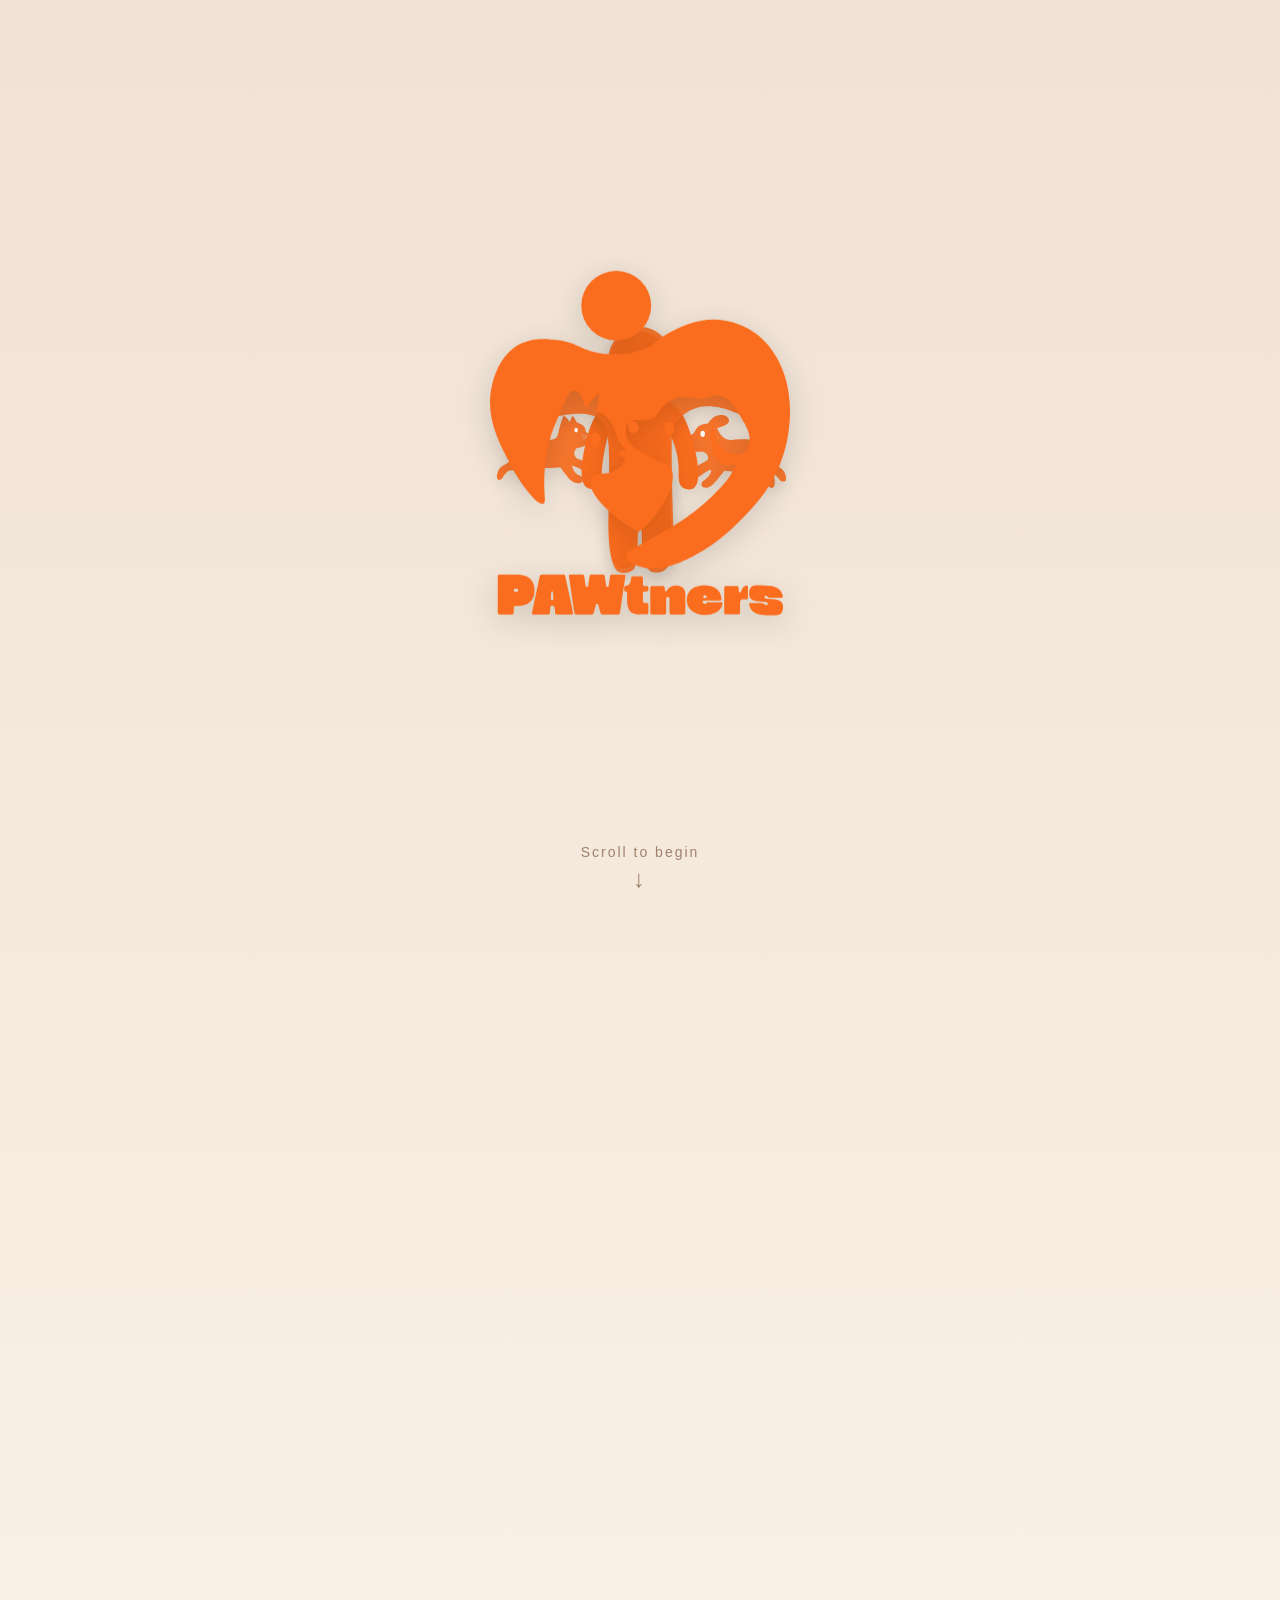
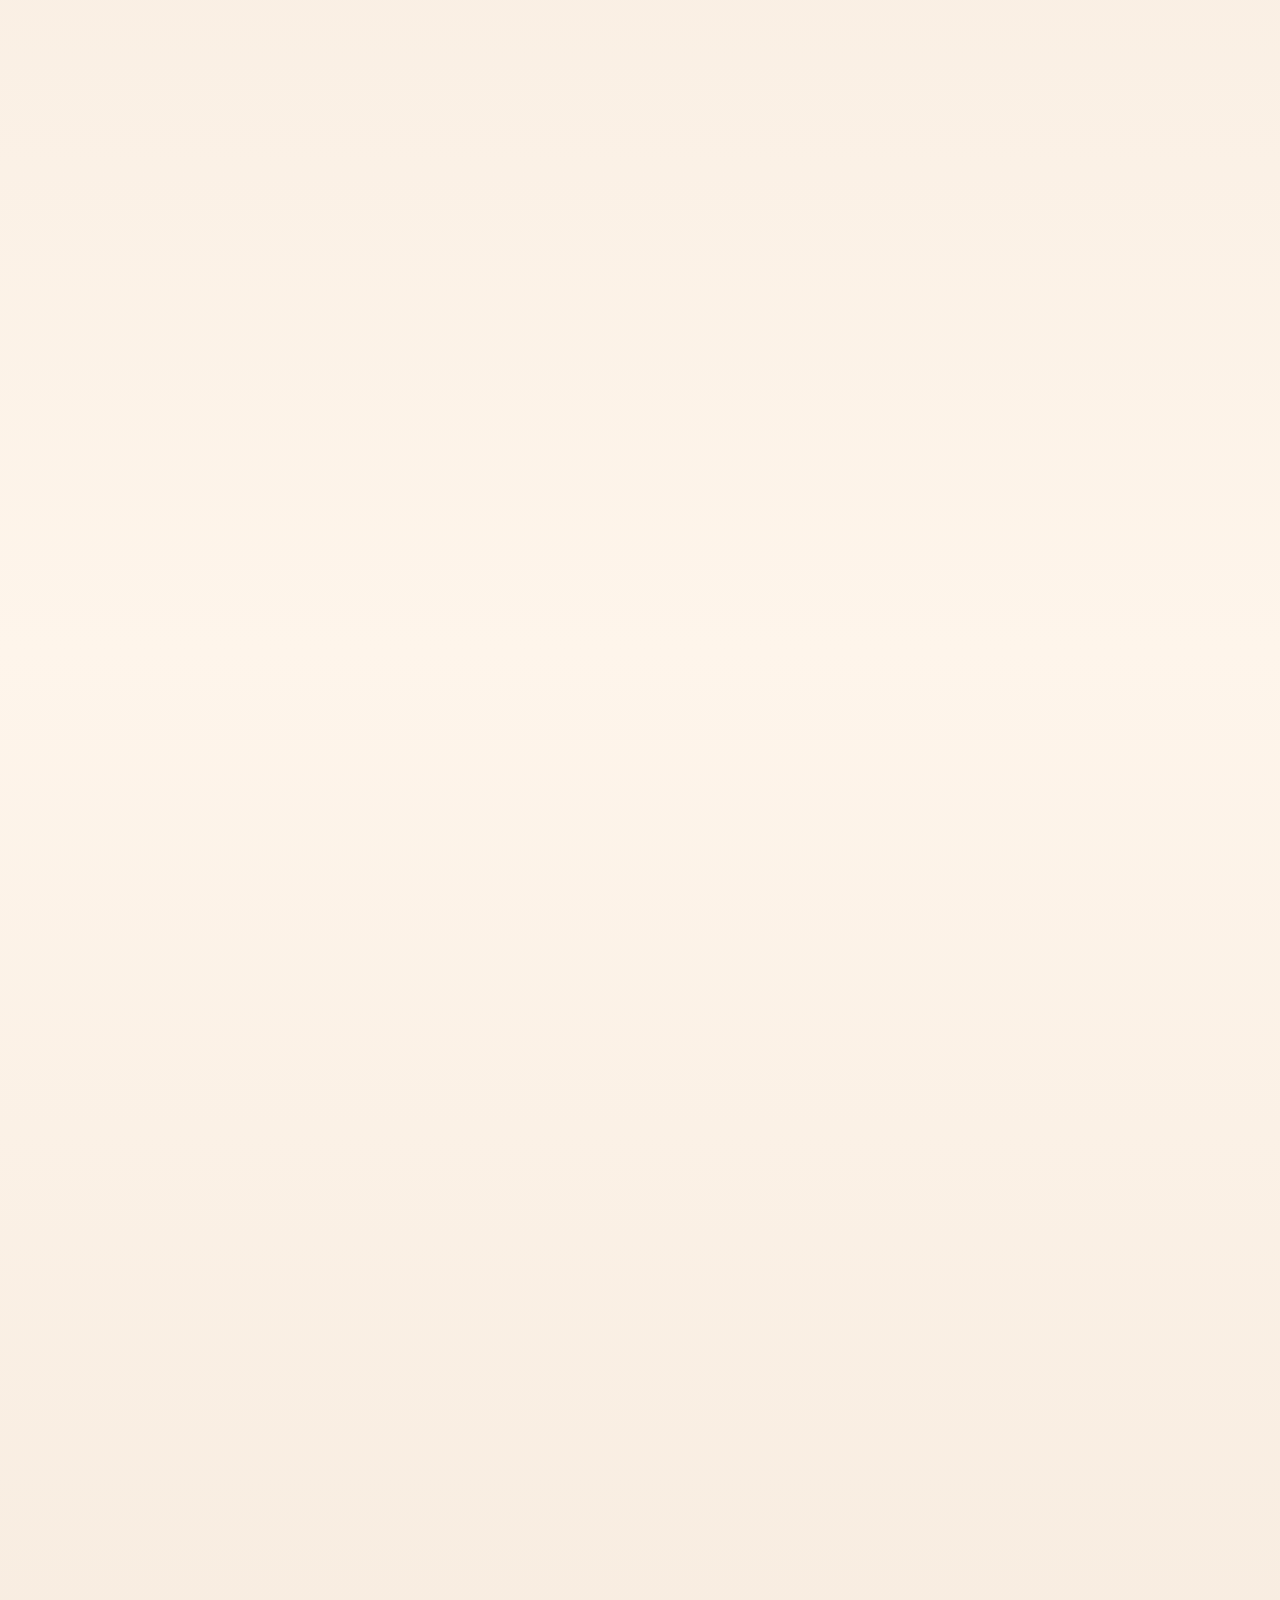
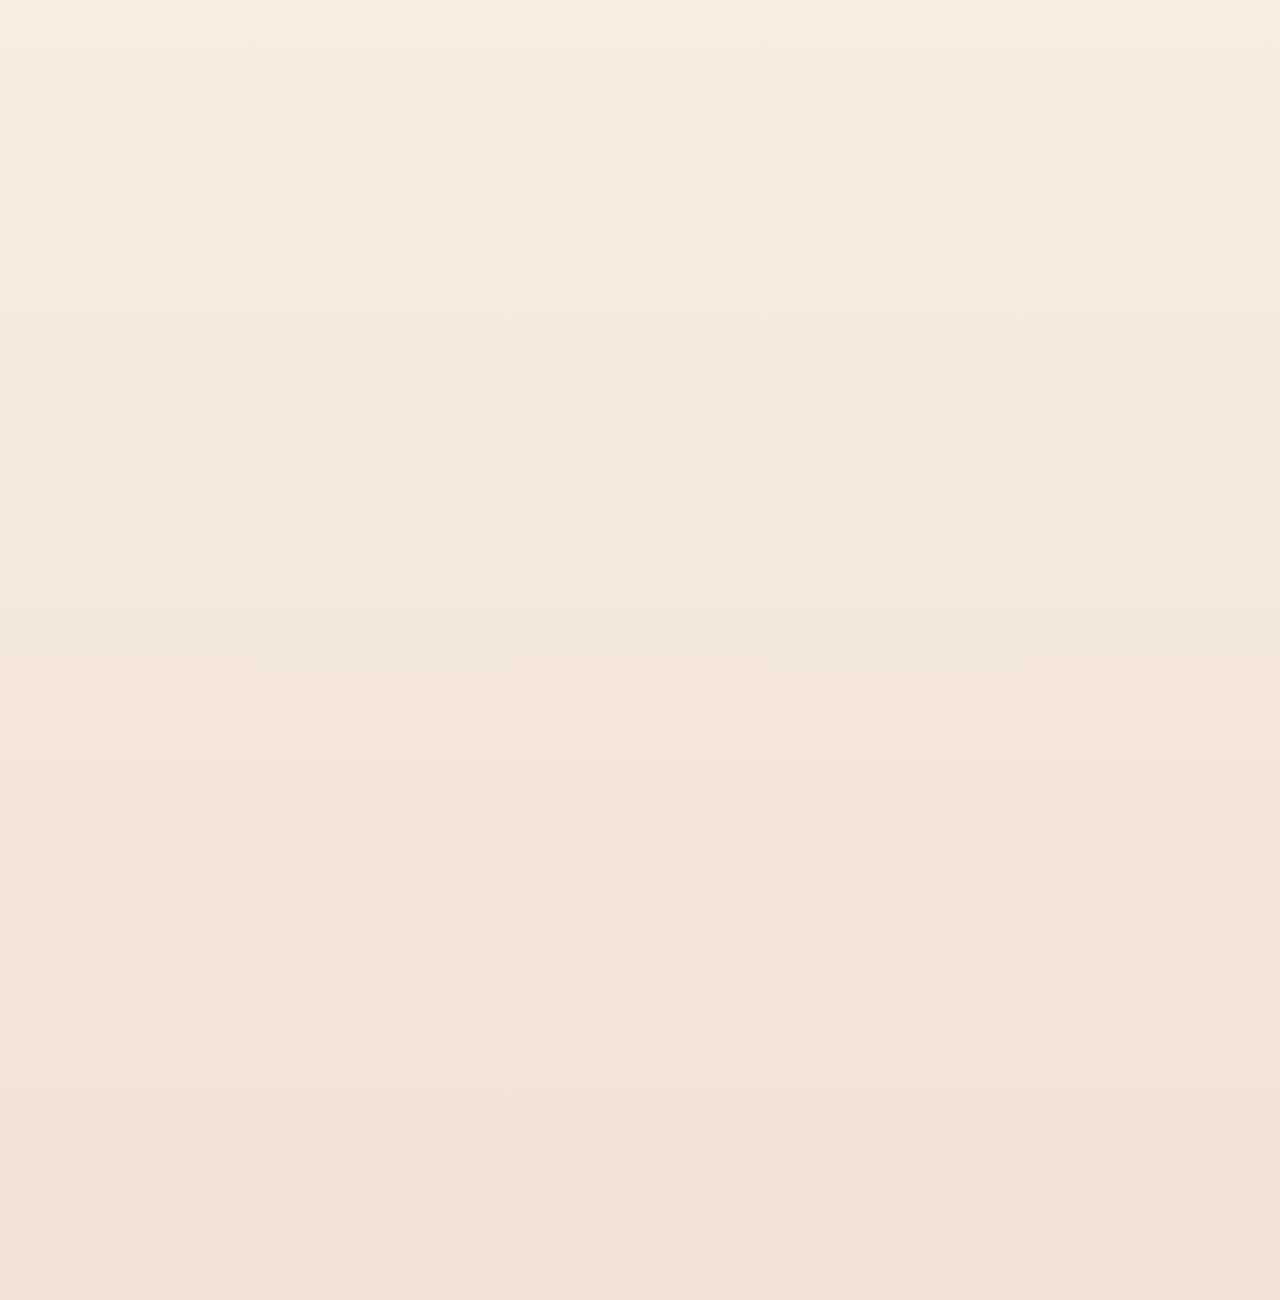
==== commit 88c8b651: "finalizing" ====
--- a/index.html
+++ b/index.html
@@ -57,6 +57,11 @@
         opacity: 0;
         filter: drop-shadow(0 4px 8px rgba(0,0,0,0.1));
         will-change: transform, opacity;
+    }
+
+    /* Human standing appears immediately */
+    #humanStanding {
+        opacity: 1;
     }
 
     /* Human standing */
@@ -268,11 +273,10 @@
     if (isMobile) petOffset = 100;
     if (isSmallMobile) petOffset = 75;
 
-    /* Phase 1 — Human appears with gentle fade (0–15%) */
+    /* Phase 1 — Human stays visible (0–15%) */
     if (p <= 15) {
-        let t = easeInOutCubic(p / 15);
-        humanStanding.style.opacity = t;
-        humanStanding.style.transform = `translate(-50%, -50%) scale(${0.8 + (t * 0.2)})`;
+        humanStanding.style.opacity = 1;
+        humanStanding.style.transform = 'translate(-50%, -50%) scale(1)';
     }
 
     /* Phase 2 — Human stays standing, pets appear and start running (15–25%) */
